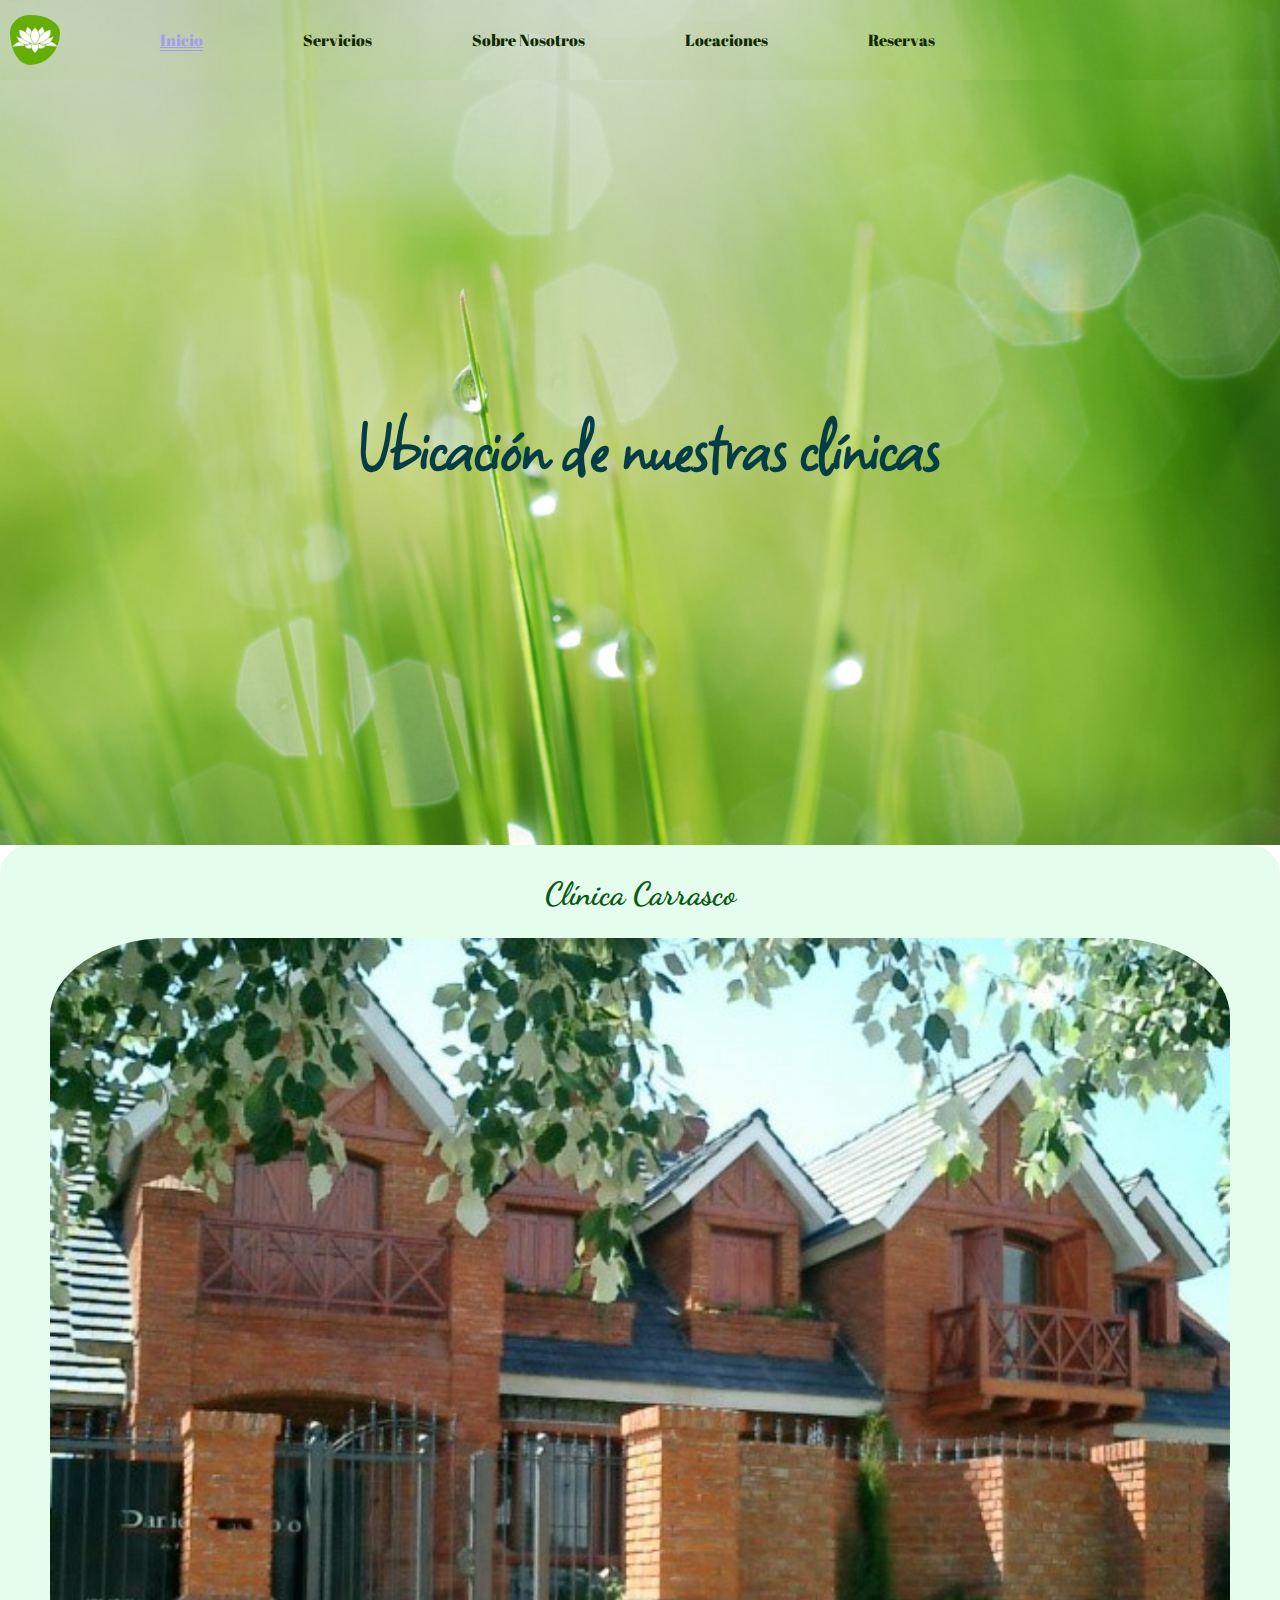
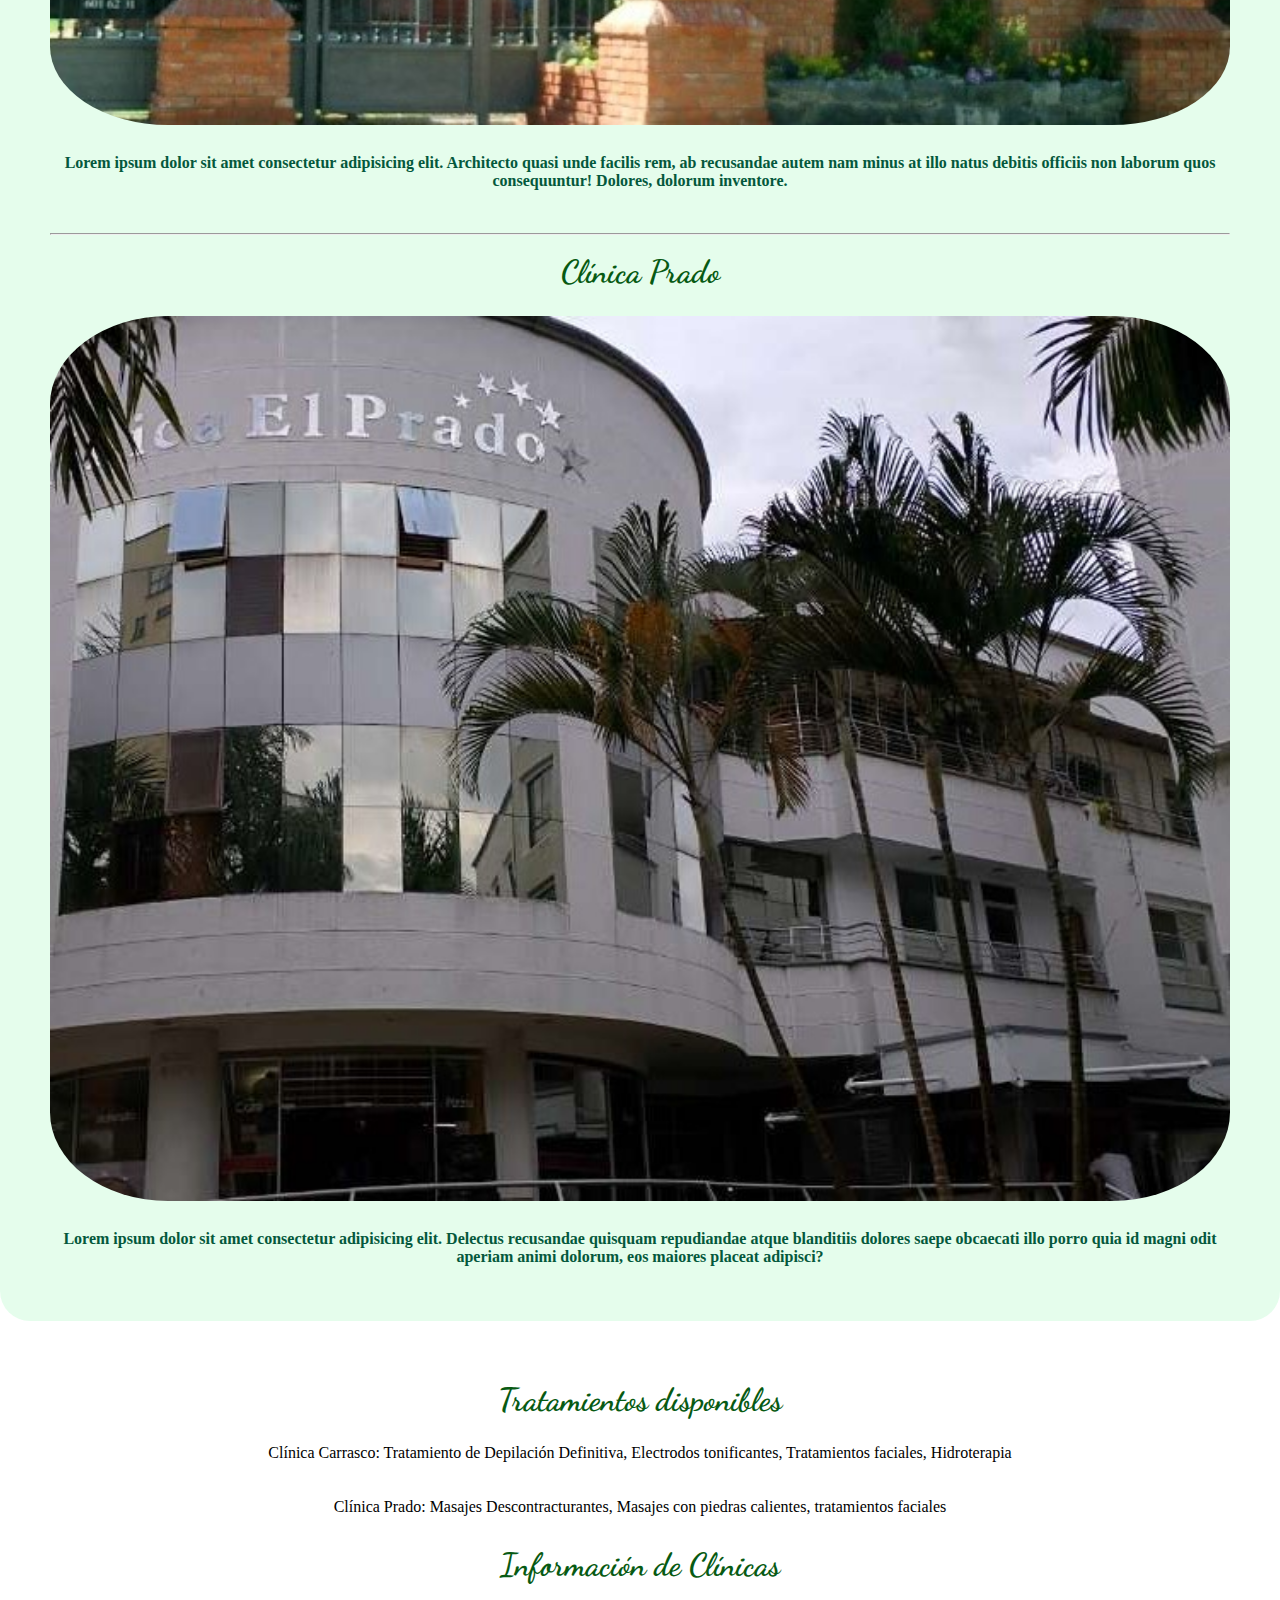
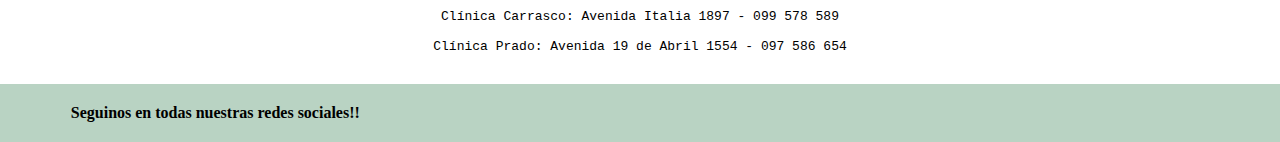
==== pages/locaciones.html @ c3ba3a65 "mi primer commit" ====
<!--Maria Doldan -->

<!DOCTYPE html>
<html lang="es">

<head>
    <meta charset="UTF-8">
    <meta http-equiv="X-UA-Compatible" content="IE=edge">
    <meta name="viewport" content="width=device-width, initial-scale=1.0">
    <meta charset="utf-8">
    <link href="https://cdn.lineicons.com/3.0/lineicons.css" rel="stylesheet">
    <link href="../assets/css/style.css" rel="stylesheet" type="text/css">


    <title>Harmony SPA Uruguay</title>

</head>

<body>

    <header>
        
           
        <div class="logo_titulo">
            <img class="logoHarmony" src="../assets/img/logoHarmonySPA.png" class="img" alt="Logo de Harmony Spa">
        </div>
        <!--Menu-->

        <nav class="navbar">
            <ul class="menu">
                <li class="menu__item active"> <a href="../index.html">Inicio</a> </li>
                <li class="menu__item"> <a href="./servicios.html">Servicios</a> </li>
                <li class="menu__item"> <a href="./sobre_nosotros.html">Sobre Nosotros</a> </li>
                <li class="menu__item"> <a href="./locaciones.html">Locaciones</a></li>
                <li class="menu__item"> <a href="./reservas.html">Reservas</a></li>

            </ul>
        </nav>

    
    </header>
   
    
    <section class ="primeraImagen">
        <h2>Ubicación de nuestras clínicas</h2>
    </section>

    <article class="clinicas_img">
         <!--Cambiar Lorem por descripcion de clincias-->
        <div class="clinica__imagenes">
            <h3 class="clinica__titulo">Clínica Carrasco</h3>
            <img src="../assets/img/clinicas/clinicacarrasco.png" class="clinica__img" alt="Foto Clínica Carrasco">
            <h3 class="clinicas__imgdes">Lorem ipsum dolor sit amet consectetur adipisicing elit. Architecto quasi unde facilis rem, ab recusandae autem nam minus at illo natus debitis officiis non laborum quos consequuntur! Dolores, dolorum inventore.</h3>
            <br><hr><br>
            <h3 class="clinica__titulo">Clínica Prado</h3>
            <img src="../assets/img/clinicas/clinicaprado.png" class="clinica__img" alt="Foto Clínica Prado">
            <h3 class="clinicas__imgdes">Lorem ipsum dolor sit amet consectetur adipisicing elit. Delectus recusandae quisquam repudiandae atque blanditiis dolores saepe obcaecati illo porro quia id magni odit aperiam animi dolorum, eos maiores placeat adipisci?</h3>
        </div>
    
    </article>
   
   
    <aside class="info_clinicas">
        <div class="info_clinicastratamientos">    
            <h2 class="info__clinicastitulo">Tratamientos disponibles</h2>
            <ol class="info__clinicaslistatratamientos">
                <li>Clínica Carrasco: Tratamiento de Depilación Definitiva, Electrodos tonificantes, Tratamientos faciales, Hidroterapia</li><br><br>
                <li>Clínica Prado: Masajes Descontracturantes, Masajes con piedras calientes, tratamientos faciales </li>
            </ol>
        </div>  
   
        
            <div class="info__clinicas">
                <h2 class="info__clinicastitulo"> Información de Clínicas</h2>
                <ul class="info__clinicaslista">
                    <li> Clínica Carrasco: Avenida Italia 1897 - 099 578 589 </li><br>
                    <li>  Clínica Prado: Avenida 19 de Abril 1554 - 097 586 654 </li>
            
                </ul>
            </div>
   
   
    </aside>

 <!--aca hay que poner el footer ir modificando a lo largo del proyecto-->
 <pie>
    <div class="redes">
        <h4 class="redes__titulo">Seguinos en todas nuestras redes sociales!!</h4>
        <a  href="https://www.instagram.com/"></a><i class="lni lni-instagram-filled"></i>
        <a  href="https://www.facebook.com/"></a><i class="lni lni-facebook-filled"></i>
        <a href="https://www.twitter.com/"></a><i class="lni lni-twitter-filled"></i>
    </div>
        
</pie>
</body>
</html>
---- assets/css/style.css ----
@import url('https://fonts.googleapis.com/css2?family=Square+Peg&display=swap');
@import url('https://fonts.googleapis.com/css2?family=Abril+Fatface&family=Square+Peg&display=swap');
@import url('https://fonts.googleapis.com/css2?family=Abril+Fatface&family=Lora:ital@1&family=Source+Sans+Pro:wght@300&family=Square+Peg&display=swap');
@import url('https://fonts.googleapis.com/css2?family=Abril+Fatface&family=Lato&family=Lora:ital@1&family=Source+Sans+Pro:wght@300&family=Square+Peg&display=swap');
@import url('https://fonts.googleapis.com/css2?family=Dancing+Script&display=swap');

* {
    padding: 0;
    margin: 0;
    box-sizing: border-box;
    overflow-x: hidden;
  }


header {
    display: flex;
    background:url("fondo.jpg");
    height: 80px;
    width: 100%;
    background-size:cover ;
    background-repeat:no-repeat ;
    gap: 100px;
    grid-gap: 100px;
}

.logoHarmony {
    border-radius: 80%;
    -webkit-border-radius: 800%;
    -moz-border-radius: 800%;
    -ms-border-radius: 800%;
    -o-border-radius: 800%;
    width: 60px;
    padding-left: 10px;
    padding-top: 15px;
 
}

.menu{
    display: flex;
    list-style-type:none;
    gap: 100px;
    grid-gap: 100px;
    align-items:center ;
    height: 100%;
}

.menu__item a{
    color: rgb(14, 41, 1);
    text-decoration: none;
    font-family:'Abril Fatface', cursive;;
  
}

.menu__item.active a{
    text-decoration: underline double;
    color: rgb(160, 160, 233);
}

.primeraImagen {
  height: 85vh;
  background-image: url("./fondo.jpg");
  background-repeat: no-repeat;
  background-size: cover;
  display: flex;
  justify-content: center;
  align-items: center;
  flex-direction: column;
  padding-inline: 200px;
  background-position: center center
}

.primeraImagen h2{
  text-align:center;
  color: rgb(4, 61, 70);
  font-family: 'Square Peg', cursive;
  font-size:80px;
  padding-top: 0;
  padding-left: 15px;
  padding-bottom: 30px;
    
}
.primeraImagen p{
  font-family: 'Source Sans Pro', sans-serif;
  color:black;
  background-color: rgba(103, 248, 139, 0.150);
  padding-bottom: 5px;
  padding-top: 5px;
  padding-inline: 20px;
  text-align:center
}
.primeraImagen p1{
  font-family: 'Lora', serif;
  color:black;
  background-color: rgba(103, 248, 139, 0.150);
  padding-bottom: 10px;
  padding-inline: 20px;
  text-align:center
}

.imagendinamicas {
  padding: 50px;
  display: flex;
  gap: 30px;
}

.imagendinamica {
  background-color: #87f3a84d;
  border-radius: 30px;
  overflow: hidden;
  display: flex;
  gap: 15px;
  
}

.foto__h{
  width: 100%;
}

.titulo_mapa{
  text-align:center;
  color: rgb(4, 61, 70);
  font-family: 'Square Peg', cursive;
  font-size:30px;
  padding-top: 0;
  padding-inline: 20px;
  background-color:rgba(103, 248, 139, 0.200) ;

}

.tarjeta_mapas{
  padding: 60px;
  display: flex;
  gap: 30px;
}

.tarjeta_mapa{
  background-color: #34f06d58;
  border-radius: 30px;
  overflow: hidden;
  display: flex;
  flex-direction: column;
  gap: 10px;
  flex: 1;
  -webkit-border-radius: 30px;
  -moz-border-radius: 30px;
  -ms-border-radius: 30px;
  -o-border-radius: 30px;
}

.informacion{
  padding: 0 20px 20px 20px;
  font-family: Arial, "Helvetica Neue", Helvetica, sans-serif;
}

.tarjetita__imagen {
  max-width: 100%;
}


.img_mapa{
  width: 100%;
}


.redes {
  background-color: #08632b48;
  padding-block: 20px;
  text-align: center;
  display: flex;
  justify-content: space-around;
}

/*Estilo Exclusivo de page sobre_nosotros*/
.video{
  width: 70%; 
  margin: 0 auto;
  display: block;
  padding-top: 15px;
  padding-bottom: 20px;
}

.fundadores{
  display: flex;
  justify-content: center;
  align-items: center;
  flex-direction: column;
  padding-inline: 200px;
  background-position: center center;
  background-color: rgba(243, 237, 229, 0.79);
  background-size:cover ;
  background-repeat:no-repeat ;
  
}

.fundadores__titulo{
  text-align: center;
  font-family: Verdana, Geneva, Tahoma, sans-serif;
  font-size: large;
  padding-top:20px ;
  padding-bottom: 15px;
  color: rgb(8, 93, 17);
  text-decoration: underline;
  font-weight: 500;


}

.fundadores__descripcion{
  font-family: Verdana, Geneva, Tahoma, sans-serif;
  font-size: x-small;
  padding-bottom: 25px;

}


/*Estilo Exclusivo de page locaciones*/

.clinicas_img{
  padding-top: 30px;
  padding-bottom: 30px;
  padding-inline: 50px;
  display: flex;
  justify-content: center;
  background-color: #34f06c21;
  border-radius: 30px;
  overflow: hidden;
  flex-direction: column;
  gap: 10px;
  flex: 1;
  -webkit-border-radius: 30px;
  -moz-border-radius: 30px;
  -ms-border-radius: 30px;
  -o-border-radius: 30px;

}

.clinica__img{
  border-radius: 10%;
  width: 100%;
  -webkit-border-radius: 10%;
  -moz-border-radius: 10%;
  -ms-border-radius: 10%;
  -o-border-radius: 10%;
}


.clinica__titulo{
  font-size: xx-large;
  color: rgb(7, 90, 19);
  font-family: 'Dancing Script', cursive;
  text-align: center;
  padding-bottom: 25px;
  

}
.clinicas__imgdes{
  padding-top: 25px;
  padding-bottom: 25px;
  color: rgb(4, 88, 60);
  font-size: medium;
  text-align: center;

}
.info_clinicas{
  text-align: center;
  padding-top: 30px;
  padding-bottom: 30px;

}
.info__clinicaslista{
  font-size: small;
  font-family: 'Courier New', Courier, monospace;

}
.info__clinicastitulo{
  font-size: xx-large;
  color: rgb(7, 90, 19);
  font-family: 'Dancing Script', cursive;
  text-align: center;
  padding-bottom: 25px;
  padding-top:30px ;

}

/*Estilo Exclusivo de page servicios*/

.fotos_tratamiento{
  padding: 50px;
  display: flex;
  gap: 30px;
  }

.tratamiento_img{
  background-color: #87f3a84d;
  border-radius: 30px;
  overflow: hidden;
  display: flex;
  gap: 15px;
 
}

.tratamiento__img{
  width: 100%;
}

.lista__tipostratamientos{
  padding-top: 20px;
  padding-bottom: 20px;
  list-style-type: none;
  text-align: center;
  
  }

.lista__titulotratamientos{
  text-align: center;
  font-family: 'Source Sans Pro', sans-serif;
  font-size: large;
  padding-top:20px ;
  padding-bottom: 15px;
  text-decoration: underline;
  background:url("fondo.jpg");


}

/*Estilo Exclusivo de page reservas. Se aplicara Grids y se seguirá mejorando el formulario*/
.reservas_titulo{
  text-align: center;
  font-family: 'Source Sans Pro', sans-serif;
  background:url("fondo.jpg");
  padding-top:20px ;
  padding-bottom: 15px;
  text-decoration: underline;
  font-size: large;

}

.formulario{
  background-color: aliceblue;
  padding-top:30px ;
  padding-bottom: 35px;

}
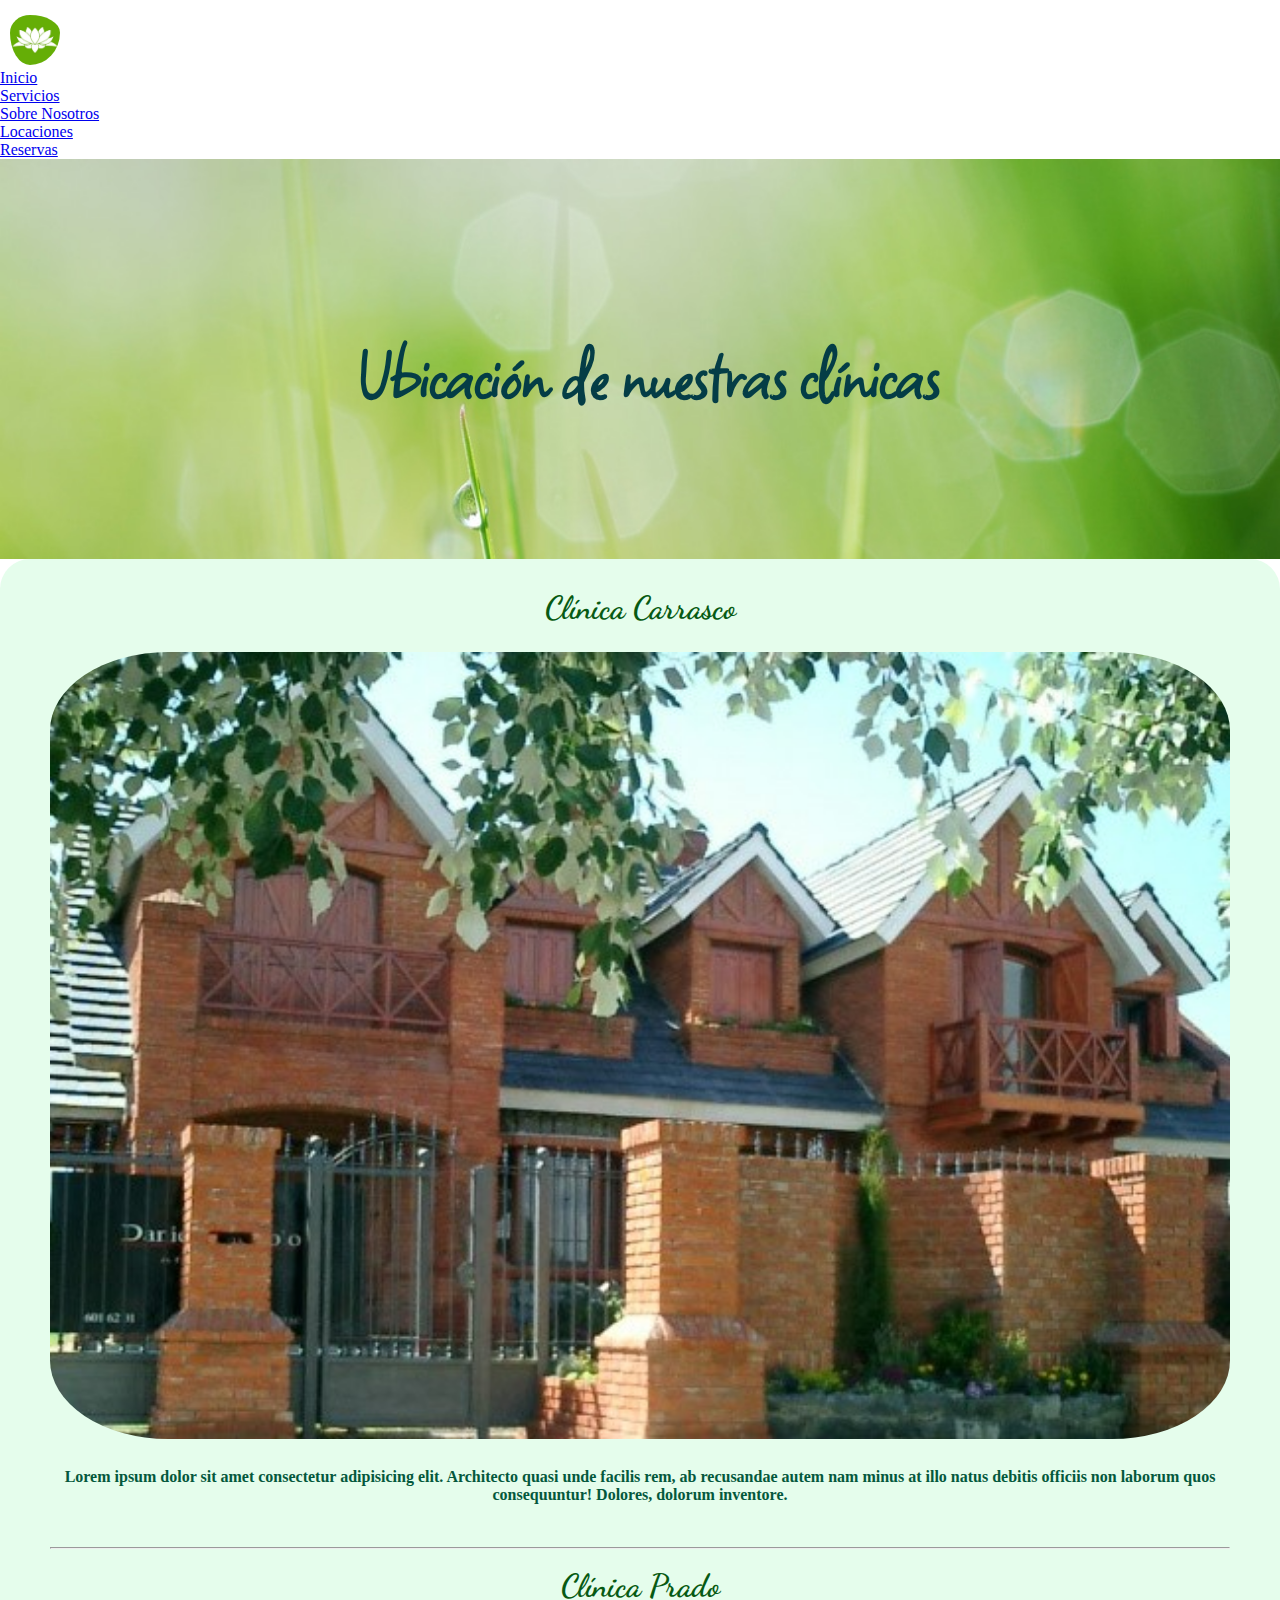
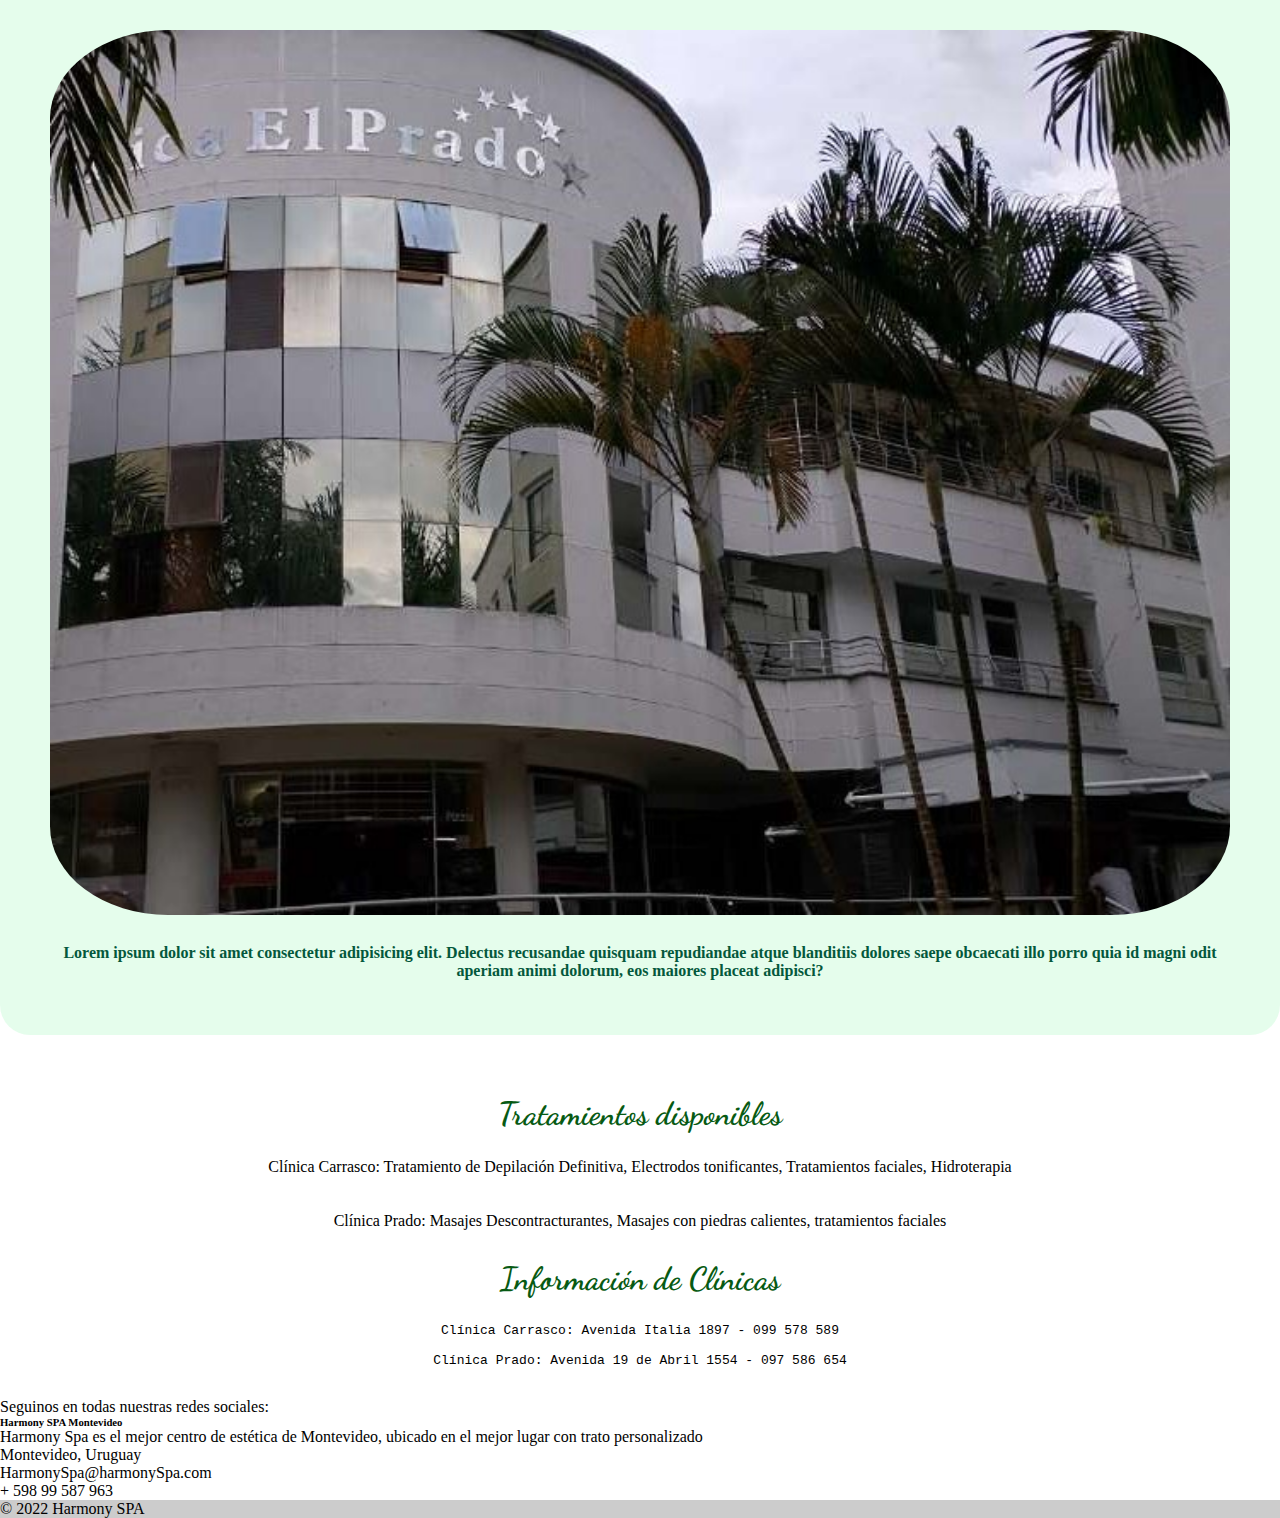
==== commit d89f6da9: "modificaciones footer con bootstrap todas las page" ====
--- a/pages/locaciones.html
+++ b/pages/locaciones.html
@@ -83,14 +83,77 @@
     </aside>
 
  <!--aca hay que poner el footer ir modificando a lo largo del proyecto-->
- <pie>
-    <div class="redes">
-        <h4 class="redes__titulo">Seguinos en todas nuestras redes sociales!!</h4>
-        <a  href="https://www.instagram.com/"></a><i class="lni lni-instagram-filled"></i>
-        <a  href="https://www.facebook.com/"></a><i class="lni lni-facebook-filled"></i>
-        <a href="https://www.twitter.com/"></a><i class="lni lni-twitter-filled"></i>
+ <!-- Footer -->
+<footer class="text-center text-lg-start bg-dark text-white text-muted">
+    <!-- Section: Social media -->
+    <section class="d-flex justify-content-center justify-content-lg-between p-4 border-bottom">
+      <!-- Left -->
+      <div class="me-5 d-none d-lg-block">
+        <span>Seguinos en todas nuestras redes sociales:</span>
+      </div>
+      <!-- Left -->
+  
+      <!-- Right -->
+      <div>
+        <a href="" class="me-4 text-reset">
+          <i class="fab fa-facebook-f"></i>
+        </a>
+        <a href="" class="me-4 text-reset">
+          <i class="fab fa-twitter"></i>
+        </a>
+        <a href="" class="me-4 text-reset">
+          <i class="fab fa-google"></i>
+        </a>
+        <a href="" class="me-4 text-reset">
+          <i class="fab fa-instagram"></i>
+        </a>
+        <a href="" class="me-4 text-reset">
+          <i class="fab fa-linkedin"></i>
+        </a>
+        <a href="" class="me-4 text-reset">
+          <i class="fab fa-github"></i>
+        </a>
+      </div>
+      <!-- Right -->
+    </section>
+    <!-- Section: Social media -->
+  
+    <!-- Section: Links  -->
+    <section class="">
+      <div class="container text-center text-md-start mt-5">
+        <!-- Grid row -->
+        <div class="row mt-3">
+          <!-- Grid column -->
+          <div class="col-md-3 col-lg-4 col-xl-3 mx-auto mb-4">
+            <!-- Content -->
+            <h6 class="text-uppercase fw-bold mb-4">
+              <i class="fas fa-gem me-3"></i>Harmony SPA Montevideo
+            </h6>
+            <p>Harmony Spa es el mejor centro de estética de Montevideo, ubicado en el mejor lugar con trato personalizado </p>
+              
+           
+          </div>
+          <div class="col-md-3 col-lg-3 col-xl-3 mx-auto mb-md-0 mb-4">
+           
+            <p><i class="fas fa-home me-3"></i> Montevideo, Uruguay</p>
+            <p>
+              <i class="fas fa-envelope me-3"></i>
+              HarmonySpa@harmonySpa.com
+            </p>
+            <p><i class="fas fa-phone me-3"></i> + 598 99 587 963</p>
+            </div>
+          
+        </div>
+        
+      </div>
+      <!-- Copyright -->
+    <div class="text-center p-3" style="background-color: rgba(0, 0, 0, 0.2);">
+      © 2022 Harmony SPA<a class="text-dark" href="#"></a>
     </div>
-        
-</pie>
+    <!-- Copyright -->
+   </section>
+    </div>
+  </footer>
+  <!-- Footer -->
 </body>
 </html>--- a/assets/css/style.css
+++ b/assets/css/style.css
@@ -8,20 +8,9 @@
     padding: 0;
     margin: 0;
     box-sizing: border-box;
-    overflow-x: hidden;
+    /*overflow-x: hidden*/;
   }
 
-
-header {
-    display: flex;
-    background:url("fondo.jpg");
-    height: 80px;
-    width: 100%;
-    background-size:cover ;
-    background-repeat:no-repeat ;
-    gap: 100px;
-    grid-gap: 100px;
-}
 
 .logoHarmony {
     border-radius: 80%;
@@ -32,22 +21,31 @@
     width: 60px;
     padding-left: 10px;
     padding-top: 15px;
- 
-}
-
+
+}
+
+
+.container-fluid {
+  padding-bottom: 20px;
+  background-image: url("./fondo3.jpg");
+  width: max-content;
+}
+
+/*
 .menu{
-    display: flex;
+   display: flex;
     list-style-type:none;
     gap: 100px;
     grid-gap: 100px;
     align-items:center ;
     height: 100%;
+   
 }
 
 .menu__item a{
     color: rgb(14, 41, 1);
     text-decoration: none;
-    font-family:'Abril Fatface', cursive;;
+    font-family:'Abril Fatface', cursive;
   
 }
 
@@ -55,19 +53,22 @@
     text-decoration: underline double;
     color: rgb(160, 160, 233);
 }
+*/
+
 
 .primeraImagen {
   height: 85vh;
   background-image: url("./fondo.jpg");
   background-repeat: no-repeat;
   background-size: cover;
-  display: flex;
-  justify-content: center;
-  align-items: center;
-  flex-direction: column;
-  padding-inline: 200px;
-  background-position: center center
-}
+  display: grid;
+  width: auto;
+  height: 400px;
+  align-items: flex-end;
+  justify-content: flex-end;
+  grid-template-columns: 5fr;
+  grid-template-rows: 3fr 1fr;
+ }
 
 .primeraImagen h2{
   text-align:center;
@@ -88,53 +89,139 @@
   padding-inline: 20px;
   text-align:center
 }
-.primeraImagen p1{
-  font-family: 'Lora', serif;
-  color:black;
-  background-color: rgba(103, 248, 139, 0.150);
-  padding-bottom: 10px;
-  padding-inline: 20px;
-  text-align:center
-}
 
 .imagendinamicas {
-  padding: 50px;
-  display: flex;
-  gap: 30px;
+  padding: 30px;
+  /*display: flex;
+  gap: 30px;*/
+  display: grid;
+ 
 }
 
 .imagendinamica {
-  background-color: #87f3a84d;
+
+  display: grid;
+  grid-template-columns: 2fr 2fr;
+  grid-template-rows: 2fr 2fr;
+  grid-template-areas: 
+  "foto__h1 foto__h2"
+  "foto__h3 foto__h4"
+  ;
+  align-items: flex-end;
+  justify-content: flex-end;
+  grid-auto-rows: max-content;
+  grid-row-gap: 20px;
+  grid-column-gap:25px ;
+  justify-items: stretch;
+  align-items: center;
+
+}
+  
+  
+
+.foto__h1{
+  width: 90%;
+  padding:15px 15px ;
+  grid-area: foto__h1;
   border-radius: 30px;
-  overflow: hidden;
-  display: flex;
-  gap: 15px;
-  
-}
-
-.foto__h{
-  width: 100%;
+  transition: .3s;
+  -webkit-transition: .3s;
+  -moz-transition: .3s;
+  -ms-transition: .3s;
+  -o-transition: .3s;
+}
+.foto__h1:hover{
+  transform: scale(1.1) translateY(-10px);
+  -webkit-transform: scale(1.1) translateY(-10px);
+  -moz-transform: scale(1.1) translateY(-10px);
+  -ms-transform: scale(1.1) translateY(-10px);
+  -o-transform: scale(1.1) translateY(-10px);
+  box-shadow: rgba(0, 0, 0, 0.2) 0px 12px 28px 0px, rgba(0, 0, 0, 0.1) 0px 2px 4px 0px, rgba(255, 255, 255, 0.05) 0px 0px 0px 1px inset;
+
+}
+.foto__h2{
+  width: 90%;
+  padding: 15px 15px;
+  grid-area: foto__h2;
+  border-radius: 30px;
+  transition: .3s;
+  -webkit-transition: .3s;
+  -moz-transition: .3s;
+  -ms-transition: .3s;
+  -o-transition: .3s;
+}
+
+.foto__h2:hover{
+  transform: scale(1.1) translateY(-10px);
+  -webkit-transform: scale(1.1) translateY(-10px);
+  -moz-transform: scale(1.1) translateY(-10px);
+  -ms-transform: scale(1.1) translateY(-10px);
+  -o-transform: scale(1.1) translateY(-10px);
+  box-shadow: rgba(0, 0, 0, 0.2) 0px 12px 28px 0px, rgba(0, 0, 0, 0.1) 0px 2px 4px 0px, rgba(255, 255, 255, 0.05) 0px 0px 0px 1px inset;
+}
+
+.foto__h3{
+  width: 90%;
+  padding:15px 15px ;
+  grid-area: foto__h3;
+  border-radius: 30px;
+  transition: .3s;
+  -webkit-transition: .3s;
+  -moz-transition: .3s;
+  -ms-transition: .3s;
+  -o-transition: .3s;
+}
+
+.foto__h3:hover{
+  transform: scale(1.1) translateY(-10px);
+  -webkit-transform: scale(1.1) translateY(-10px);
+  -moz-transform: scale(1.1) translateY(-10px);
+  -ms-transform: scale(1.1) translateY(-10px);
+  -o-transform: scale(1.1) translateY(-10px);
+  box-shadow: rgba(0, 0, 0, 0.2) 0px 12px 28px 0px, rgba(0, 0, 0, 0.1) 0px 2px 4px 0px, rgba(255, 255, 255, 0.05) 0px 0px 0px 1px inset;
+}
+
+.foto__h4{
+  padding:15px 15px ;
+  width: 90%;
+  grid-area: foto__h4;
+  border-radius: 30px;
+  transition: .3s;
+  -webkit-transition: .3s;
+  -moz-transition: .3s;
+  -ms-transition: .3s;
+  -o-transition: .3s;
+}
+
+.foto__h4:hover{
+  transform: scale(1.1) translateY(-10px);
+  -webkit-transform: scale(1.1) translateY(-10px);
+  -moz-transform: scale(1.1) translateY(-10px);
+  -ms-transform: scale(1.1) translateY(-10px);
+  -o-transform: scale(1.1) translateY(-10px);
+  box-shadow: rgba(0, 0, 0, 0.2) 0px 12px 28px 0px, rgba(0, 0, 0, 0.1) 0px 2px 4px 0px, rgba(255, 255, 255, 0.05) 0px 0px 0px 1px inset;
 }
 
 .titulo_mapa{
   text-align:center;
   color: rgb(4, 61, 70);
   font-family: 'Square Peg', cursive;
-  font-size:30px;
   padding-top: 0;
-  padding-inline: 20px;
+  padding-inline: 5px;
   background-color:rgba(103, 248, 139, 0.200) ;
-
+  font-size: xx-large;
 }
 
 .tarjeta_mapas{
   padding: 60px;
   display: flex;
   gap: 30px;
+
+  
 }
 
 .tarjeta_mapa{
-  background-color: #34f06d58;
+  background-image: url(./fondo2.jpg);
   border-radius: 30px;
   overflow: hidden;
   display: flex;
@@ -145,20 +232,36 @@
   -moz-border-radius: 30px;
   -ms-border-radius: 30px;
   -o-border-radius: 30px;
+  box-shadow: rgba(0, 0, 0, 0.16) 0px 3px 6px, rgba(0, 0, 0, 0.23) 0px 3px 6px;
+}
+
+.tarjeta_mapa:hover{
+  transform: scale(.9) translateY(-30px);
+  -webkit-transform: scale(.9) translateY(-30px);
+  -moz-transform: scale(.9) translateY(-30px);
+  -ms-transform: scale(.9) translateY(-30px);
+  -o-transform: scale(.9) translateY(-30px);
 }
 
 .informacion{
   padding: 0 20px 20px 20px;
   font-family: Arial, "Helvetica Neue", Helvetica, sans-serif;
+  font-size: smaller;
 }
 
 .tarjetita__imagen {
-  max-width: 100%;
+  max-width: 90%;
+  transition: .5seg;
+  -webkit-transition: .5seg;
+  -moz-transition: .5seg;
+  -ms-transition: .5seg;
+  -o-transition: .5seg;
 }
 
 
 .img_mapa{
   width: 100%;
+  align-items: center;
 }
 
 
@@ -285,23 +388,132 @@
 /*Estilo Exclusivo de page servicios*/
 
 .fotos_tratamiento{
-  padding: 50px;
+  padding: 100px;
+  display: grid;
+  
+  }
+
+.tratamiento_img{
+  
+  /* overflow: hidden;
   display: flex;
-  gap: 30px;
-  }
-
-.tratamiento_img{
-  background-color: #87f3a84d;
-  border-radius: 30px;
-  overflow: hidden;
-  display: flex;
-  gap: 15px;
+  gap: 15px;*/
+  display: grid;
+  grid-template-columns: 2fr 2fr;
+  grid-template-rows: 2fr 2fr;
+  grid-template-areas: 
+  "tratamiento__img1 tratamiento__img2"
+  "tratamiento__img3 tratamiento__img4"
+  ;
+  align-items: flex-end;
+  justify-content: flex-end;
+  grid-auto-rows: max-content;
+  grid-row-gap: 30px;
+  grid-column-gap:25px ;
+  justify-items: auto;
+  align-items: center;
+  width:auto; 
+
  
 }
 
-.tratamiento__img{
-  width: 100%;
-}
+.tratamiento__img1{
+  width: 80%;
+  border-radius: 40%;
+  -webkit-border-radius: 40%;
+  -moz-border-radius: 40%;
+  -ms-border-radius: 40%;
+  -o-border-radius: 40%;
+  grid-area: tratamiento__img1;
+  transition: .5s;
+  -webkit-transition: .5s;
+  -moz-transition: .5s;
+  -ms-transition: .5s;
+  -o-transition: .5s;
+}
+.tratamiento__img1:hover{
+  transform: scale(1.1) translateY(-10px);
+  -webkit-transform: scale(1.1) translateY(-10px);
+  -moz-transform: scale(1.1) translateY(-10px);
+  -ms-transform: scale(1.1) translateY(-10px);
+  -o-transform: scale(1.1) translateY(-10px);
+  box-shadow: rgba(0, 0, 0, 0.2) 0px 12px 28px 0px, rgba(0, 0, 0, 0.1) 0px 2px 4px 0px, rgba(255, 255, 255, 0.05) 0px 0px 0px 1px inset;
+
+
+
+}
+.tratamiento__img2{
+  width: 80%;
+  border-radius: 40%;
+  -webkit-border-radius: 40%;
+  -moz-border-radius: 40%;
+  -ms-border-radius: 40%;
+  -o-border-radius: 40%;
+  grid-area: tratamiento__img2;
+  transition: .5s;
+  -webkit-transition: .5s;
+  -moz-transition: .5s;
+  -ms-transition: .5s;
+  -o-transition: .5s;
+}
+.tratamiento__img2:hover{
+  transform: scale(1.1) translateY(-10px);
+  -webkit-transform: scale(1.1) translateY(-10px);
+  -moz-transform: scale(1.1) translateY(-10px);
+  -ms-transform: scale(1.1) translateY(-10px);
+  -o-transform: scale(1.1) translateY(-10px);
+  box-shadow: rgba(0, 0, 0, 0.2) 0px 12px 28px 0px, rgba(0, 0, 0, 0.1) 0px 2px 4px 0px, rgba(255, 255, 255, 0.05) 0px 0px 0px 1px inset;
+}
+
+
+.tratamiento__img3{
+  width: 80%;
+  border-radius: 40%;
+  -webkit-border-radius: 40%;
+  -moz-border-radius: 40%;
+  -ms-border-radius: 40%;
+  -o-border-radius: 40%;
+  grid-area: tratamiento__img3;
+  transition: .5s;
+  -webkit-transition: .5s;
+  -moz-transition: .5s;
+  -ms-transition: .5s;
+  -o-transition: .5s;
+}
+
+.tratamiento__img3:hover{
+  transform: scale(1.1) translateY(-10px);
+  -webkit-transform: scale(1.1) translateY(-10px);
+  -moz-transform: scale(1.1) translateY(-10px);
+  -ms-transform: scale(1.1) translateY(-10px);
+  -o-transform: scale(1.1) translateY(-10px);
+  box-shadow: rgba(0, 0, 0, 0.2) 0px 12px 28px 0px, rgba(0, 0, 0, 0.1) 0px 2px 4px 0px, rgba(255, 255, 255, 0.05) 0px 0px 0px 1px inset;
+}
+
+.tratamiento__img4{
+  width: 80%;
+  border-radius: 40%;
+  -webkit-border-radius: 40%;
+  -moz-border-radius: 40%;
+  -ms-border-radius: 40%;
+  -o-border-radius: 40%;
+  grid-area: tratamiento__img4;
+  transition: .5s;
+  -webkit-transition: .5s;
+  -moz-transition: .5s;
+  -ms-transition: .5s;
+  -o-transition: .5s;
+}
+
+.tratamiento__img4:hover{
+  transform: scale(1.1) translateY(-10px);
+  -webkit-transform: scale(1.1) translateY(-10px);
+  -moz-transform: scale(1.1) translateY(-10px);
+  -ms-transform: scale(1.1) translateY(-10px);
+  -o-transform: scale(1.1) translateY(-10px);
+  box-shadow: rgba(0, 0, 0, 0.2) 0px 12px 28px 0px, rgba(0, 0, 0, 0.1) 0px 2px 4px 0px, rgba(255, 255, 255, 0.05) 0px 0px 0px 1px inset;
+}
+
 
 .lista__tipostratamientos{
   padding-top: 20px;
@@ -323,7 +535,7 @@
 
 }
 
-/*Estilo Exclusivo de page reservas. Se aplicara Grids y se seguirá mejorando el formulario*/
+/*Estilo Exclusivo de page reservas. Se seguirá mejorando el formulario*/
 .reservas_titulo{
   text-align: center;
   font-family: 'Source Sans Pro', sans-serif;
@@ -340,4 +552,93 @@
   padding-top:30px ;
   padding-bottom: 35px;
 
+}
+
+
+
+@media screen and (max-width: 480px){
+ 
+.imagendinamica {
+  background-color: #87f3a84d;
+  display: grid;
+  grid-template-columns: 1fr;
+  grid-template-rows: repeat(4,1fr);
+  grid-template-areas: 
+  "foto__h1"
+  "foto__h2"
+  "foto__h3"
+  "foto__h4"
+  ;
+  align-items: flex-end;
+  justify-content: flex-end;
+  grid-auto-rows: max-content;
+  grid-row-gap: 20px;
+  grid-column-gap:25px ;
+  justify-items: stretch;
+  align-items: center;
+}
+.tratamiento_img{
+  background-color: #87f3a84d;
+  display: grid;
+  grid-template-columns: 1fr;
+  grid-template-rows: repeat(4, 1fr);
+  grid-template-areas: 
+  "tratamiento__img1"
+  "tratamiento__img2"
+  "tratamiento__img3"
+  "tratamiento__img4"
+  ;
+  align-items: flex-end;
+  justify-content: flex-end;
+  grid-auto-rows: max-content;
+  grid-row-gap: 20px;
+  grid-column-gap:25px ;
+  justify-items: stretch;
+  align-items: center;
+
+ 
+}
+}
+
+@media screen and (max-width: 768px){
+.imagendinamica {
+  background-color: #87f3a84d;
+  display: grid;
+  grid-template-columns: 1fr;
+  grid-template-rows: repeat(4,1fr);
+  grid-template-areas: 
+  "foto__h1"
+  "foto__h2"
+  "foto__h3"
+  "foto__h4"
+  ;
+  align-items: flex-end;
+  justify-content: flex-end;
+  grid-auto-rows: max-content;
+  grid-row-gap: 20px;
+  grid-column-gap:25px ;
+  justify-items: stretch;
+  align-items: center;
+}
+.tratamiento_img{
+  background-color: #87f3a84d;
+  display: grid;
+  grid-template-columns: 2fr;
+  grid-template-rows: repeat(4, 2fr);
+  grid-template-areas: 
+  "tratamiento__img1"
+  "tratamiento__img2"
+  "tratamiento__img3"
+  "tratamiento__img4"
+  ;
+  align-items: flex-end;
+  justify-content: flex-end;
+  grid-auto-rows: max-content;
+  grid-row-gap: 20px;
+  grid-column-gap:25px ;
+  justify-items: stretch;
+  align-items: center;
+
+ 
+}
 }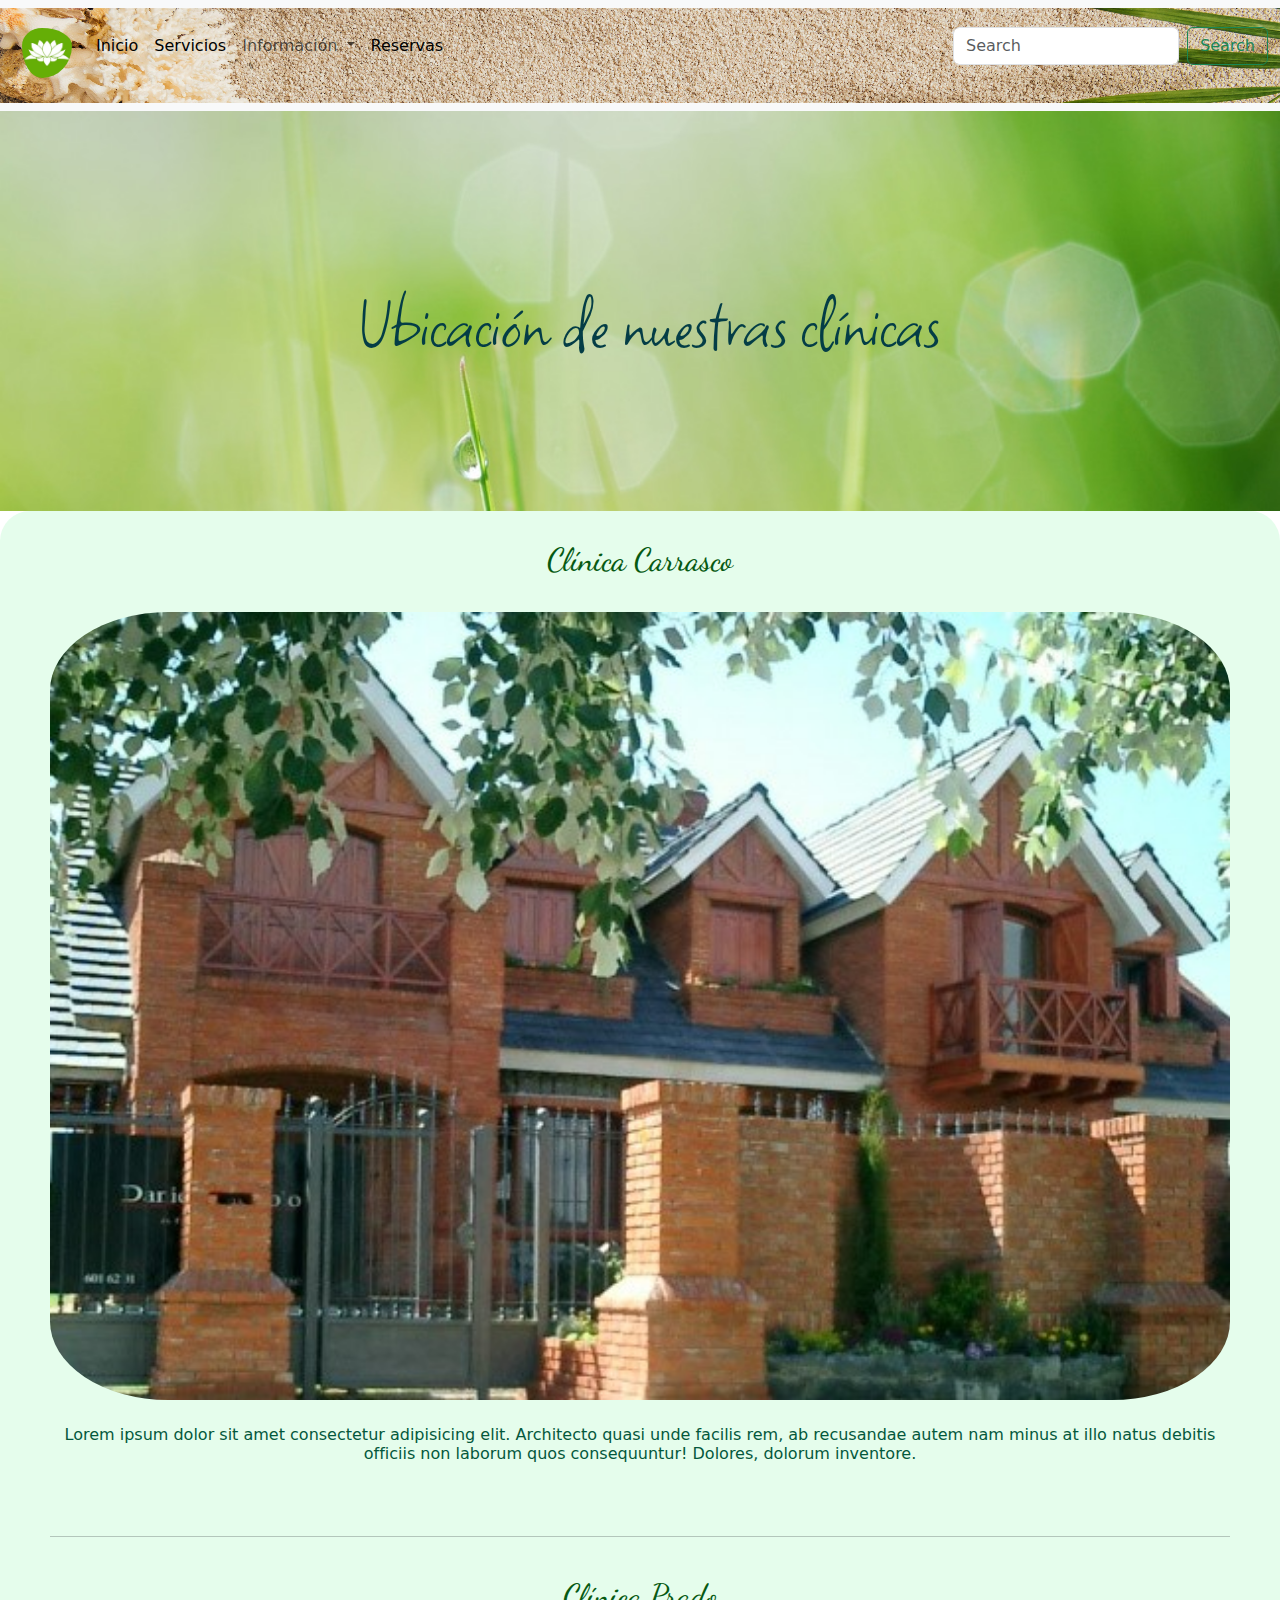
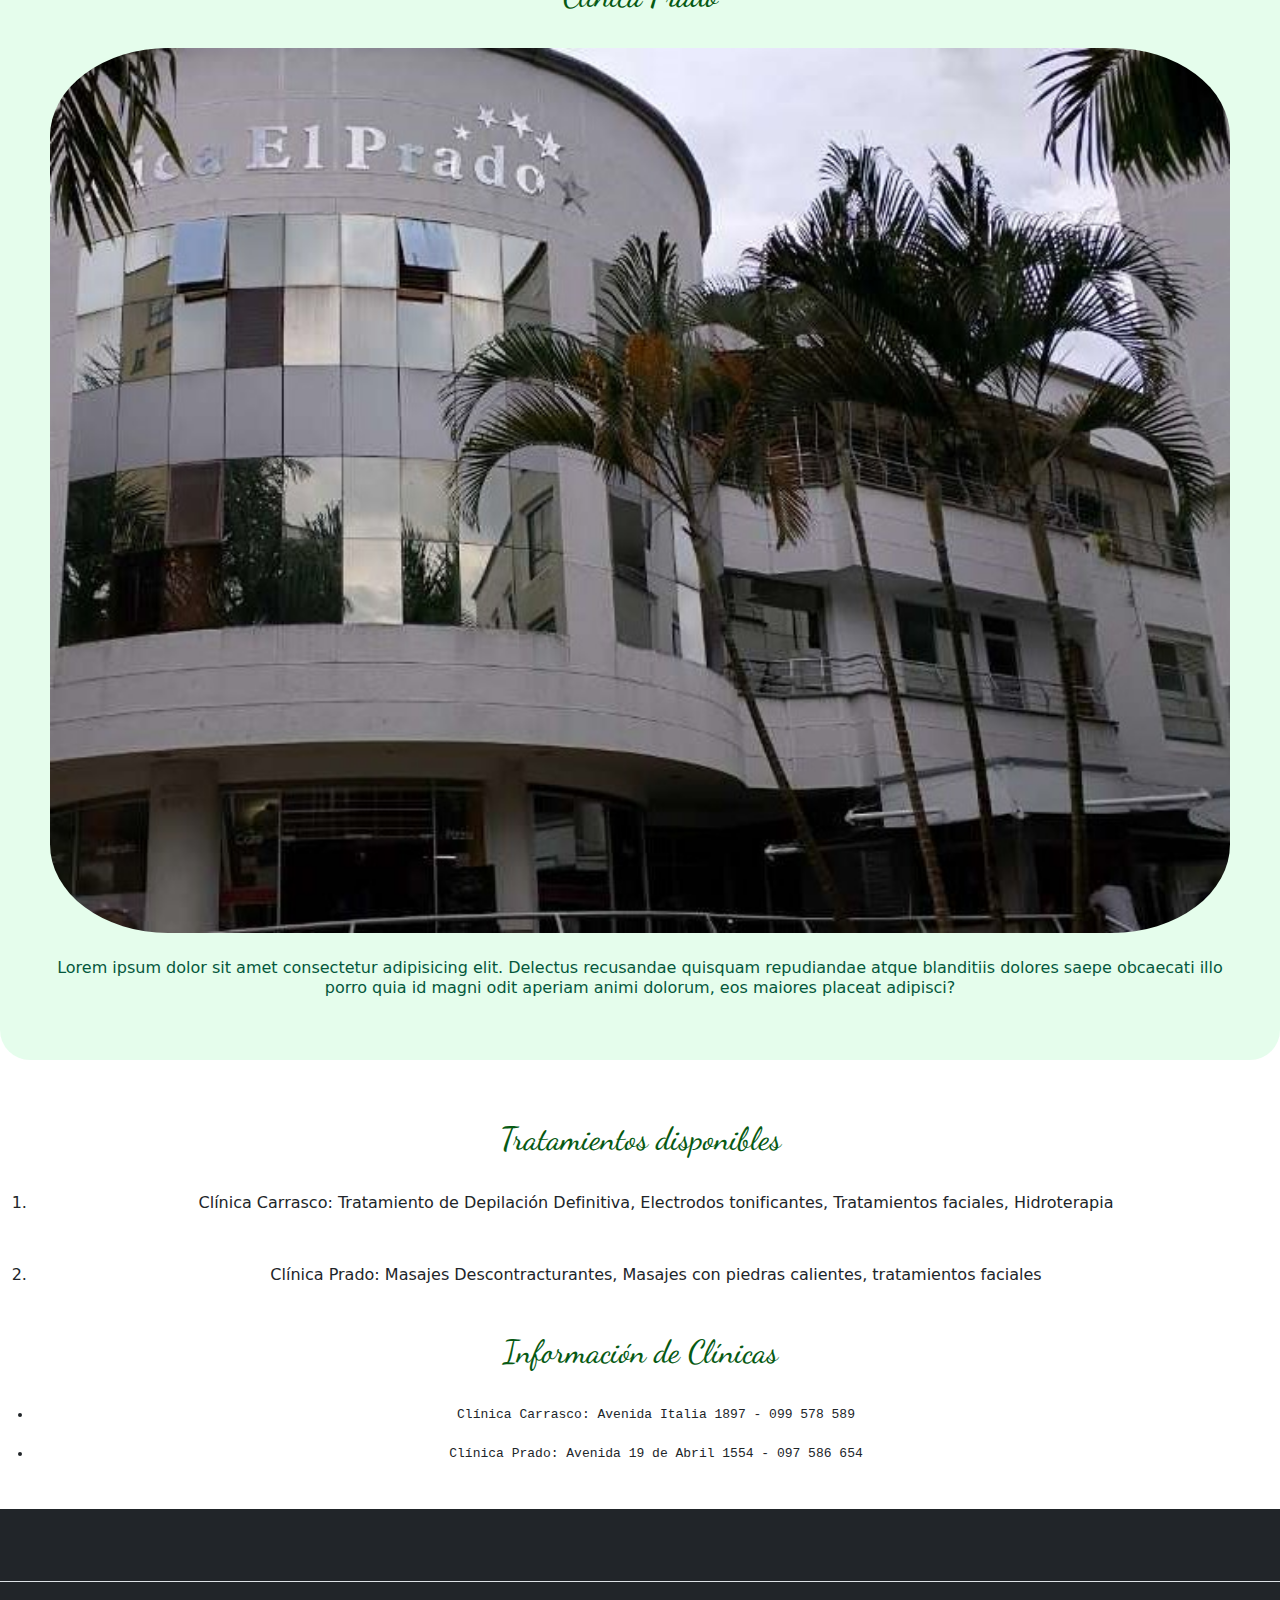
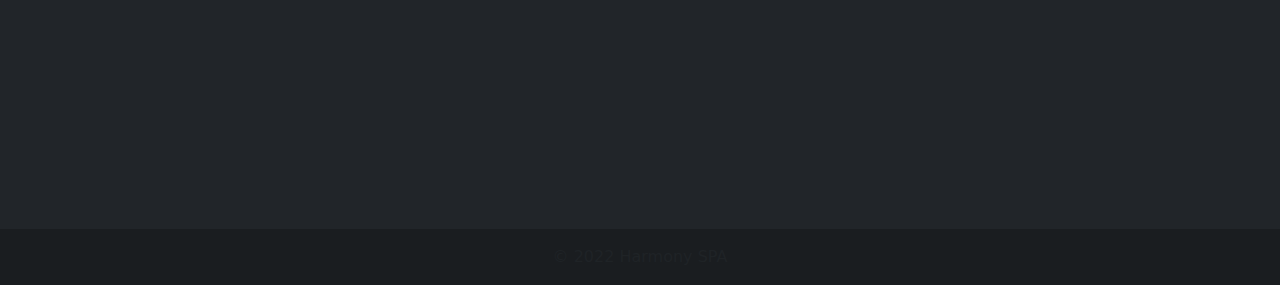
==== commit 0320f62d: "Arreglo de links, pag y scrip" ====
--- a/pages/locaciones.html
+++ b/pages/locaciones.html
@@ -10,7 +10,11 @@
     <meta charset="utf-8">
     <link href="https://cdn.lineicons.com/3.0/lineicons.css" rel="stylesheet">
     <link href="../assets/css/style.css" rel="stylesheet" type="text/css">
-
+    <link href="https://cdn.jsdelivr.net/npm/bootstrap@5.0.0/dist/css/bootstrap.min.css" rel="stylesheet" >
+    <script src="https://cdn.jsdelivr.net/npm/@popperjs/core@2.9.2/dist/umd/popper.min.js" ></script>
+    <script src="https://cdn.jsdelivr.net/npm/bootstrap@5.0.1/dist/js/bootstrap.min.js" integrity="sha384-Atwg2Pkwv9vp0ygtn1JAojH0nYbwNJLPhwyoVbhoPwBhjQPR5VtM2+xf0Uwh9KtT" crossorigin="anonymous"></script>
+  
+    
 
     <title>Harmony SPA Uruguay</title>
 
@@ -18,27 +22,43 @@
 
 <body>
 
-    <header>
-        
-           
-        <div class="logo_titulo">
-            <img class="logoHarmony" src="../assets/img/logoHarmonySPA.png" class="img" alt="Logo de Harmony Spa">
-        </div>
-        <!--Menu-->
-
-        <nav class="navbar">
-            <ul class="menu">
-                <li class="menu__item active"> <a href="../index.html">Inicio</a> </li>
-                <li class="menu__item"> <a href="./servicios.html">Servicios</a> </li>
-                <li class="menu__item"> <a href="./sobre_nosotros.html">Sobre Nosotros</a> </li>
-                <li class="menu__item"> <a href="./locaciones.html">Locaciones</a></li>
-                <li class="menu__item"> <a href="./reservas.html">Reservas</a></li>
-
+  <nav class="navbar navbar-expand-lg bg-light">
+    <div class="container-fluid">
+      <a class="navbar-brand" href="#"><img src="../assets/img/logoHarmonySPA.png" class="logoHarmony" alt="Logo de Harmony SPA"></a>
+      
+      <button class="navbar-toggler" type="button" data-bs-toggle="collapse" data-bs-target="#navbarSupportedContent" aria-controls="navbarSupportedContent" aria-expanded="false" aria-label="Toggle navigation">
+        <span class="navbar-toggler-icon"></span>
+      </button>
+     
+      <div class="collapse navbar-collapse" id="navbarSupportedContent">
+        <ul class="navbar-nav me-auto mb-2 mb-lg-0">
+          <li class="nav-item">
+            <a class="nav-link active" aria-current="page" href="../index.html">Inicio</a>
+          </li>
+          <li class="nav-item">
+            <a class="nav-link active" aria-current="page" href="./servicios.html">Servicios</a>
+          </li>
+          
+          <li class="nav-item dropdown">
+            <a class="nav-link dropdown-toggle" href="#" role="button" data-bs-toggle="dropdown" aria-expanded="false">
+              Información
+            </a>
+            <ul class="dropdown-menu">
+              <li><a class="dropdown-item" href="../pages/sobre_nosotros.html">Sobre Nosotros</a></li>
+              <li><a class="dropdown-item" href="../pages/locaciones.html">Locaciones</a></li>
             </ul>
-        </nav>
-
-    
-    </header>
+          </li>
+          <li class="nav-item">
+            <a class="nav-link active" aria-current="page" href="../pages/reservas.html"> Reservas</a>
+          </li>
+        </ul>
+        <form class="d-flex" role="search">
+          <input class="form-control me-2" type="search" placeholder="Search" aria-label="Search">
+          <button class="btn btn-outline-success" type="submit">Search</button>
+        </form>
+      </div>
+    </div>
+  </nav>
    
     
     <section class ="primeraImagen">
@@ -84,76 +104,79 @@
 
  <!--aca hay que poner el footer ir modificando a lo largo del proyecto-->
  <!-- Footer -->
-<footer class="text-center text-lg-start bg-dark text-white text-muted">
-    <!-- Section: Social media -->
-    <section class="d-flex justify-content-center justify-content-lg-between p-4 border-bottom">
-      <!-- Left -->
-      <div class="me-5 d-none d-lg-block">
-        <span>Seguinos en todas nuestras redes sociales:</span>
-      </div>
-      <!-- Left -->
+ <footer class="text-center text-lg-start bg-dark text-white text-muted">
+ 
+  <section class="d-flex justify-content-center justify-content-lg-between p-4 border-bottom">
+   
+    <div class="me-5 d-none d-lg-block">
+      <span>Seguinos en todas nuestras redes sociales:</span>
+    </div>
   
-      <!-- Right -->
-      <div>
-        <a href="" class="me-4 text-reset">
-          <i class="fab fa-facebook-f"></i>
-        </a>
-        <a href="" class="me-4 text-reset">
-          <i class="fab fa-twitter"></i>
-        </a>
-        <a href="" class="me-4 text-reset">
-          <i class="fab fa-google"></i>
-        </a>
-        <a href="" class="me-4 text-reset">
-          <i class="fab fa-instagram"></i>
-        </a>
-        <a href="" class="me-4 text-reset">
-          <i class="fab fa-linkedin"></i>
-        </a>
-        <a href="" class="me-4 text-reset">
-          <i class="fab fa-github"></i>
-        </a>
-      </div>
-      <!-- Right -->
-    </section>
-    <!-- Section: Social media -->
+    <div>
+      <a href="" class="me-4 text-reset">
+        <i class="fab fa-facebook-f"></i>
+      </a>
+      <a href="" class="me-4 text-reset">
+        <i class="fab fa-twittecor"></i>
+      </a>
+      <a href="" class="me-4 text-reset">
+        <i class="fab fa-google"></i>
+      </a>
+      <a href="" class="me-4 text-reset">
+        <i class="fab fa-instagram"></i>
+      </a>
+      <a href="" class="me-4 text-reset">
+        <i class="fab fa-linkedin"></i>
+      </a>
+      <a href="" class="me-4 text-reset">
+        <i class="fab fa-github"></i>
+      </a>
+    </div>
+    
+  </section>
   
-    <!-- Section: Links  -->
-    <section class="">
-      <div class="container text-center text-md-start mt-5">
-        <!-- Grid row -->
-        <div class="row mt-3">
-          <!-- Grid column -->
-          <div class="col-md-3 col-lg-4 col-xl-3 mx-auto mb-4">
-            <!-- Content -->
-            <h6 class="text-uppercase fw-bold mb-4">
-              <i class="fas fa-gem me-3"></i>Harmony SPA Montevideo
-            </h6>
-            <p>Harmony Spa es el mejor centro de estética de Montevideo, ubicado en el mejor lugar con trato personalizado </p>
-              
-           
+
+  
+  <section class="">
+    <div class="container text-center text-md-start mt-5">
+     
+      <div class="row mt-3">
+        
+        <div class="col-md-3 col-lg-4 col-xl-3 mx-auto mb-4">
+          
+          <h6 class="text-uppercase fw-bold mb-4">
+            <i class="fas fa-gem me-3"></i>Harmony SPA Montevideo
+          </h6>
+          <p>Harmony Spa es el mejor centro de estética de Montevideo, ubicado en el mejor lugar con trato personalizado </p>
+            
+         
+        </div>
+        <div class="col-md-3 col-lg-3 col-xl-3 mx-auto mb-md-0 mb-4">
+         
+          <p><i class="fas fa-home me-3"></i> Montevideo, Uruguay</p>
+          <p>
+            <i class="fas fa-envelope me-3"></i>
+            HarmonySpa@harmonySpa.com
+          </p>
+          <p><i class="fas fa-phone me-3"></i> + 598 99 587 963</p>
           </div>
-          <div class="col-md-3 col-lg-3 col-xl-3 mx-auto mb-md-0 mb-4">
-           
-            <p><i class="fas fa-home me-3"></i> Montevideo, Uruguay</p>
-            <p>
-              <i class="fas fa-envelope me-3"></i>
-              HarmonySpa@harmonySpa.com
-            </p>
-            <p><i class="fas fa-phone me-3"></i> + 598 99 587 963</p>
-            </div>
-          
-        </div>
         
       </div>
-      <!-- Copyright -->
-    <div class="text-center p-3" style="background-color: rgba(0, 0, 0, 0.2);">
-      © 2022 Harmony SPA<a class="text-dark" href="#"></a>
+      
     </div>
-    <!-- Copyright -->
-   </section>
-    </div>
-  </footer>
-  <!-- Footer -->
+    
+  <div class="text-center p-3" style="background-color: rgba(0, 0, 0, 0.2);">
+    © 2022 Harmony SPA<a class="text-dark" href="#"></a>
+  </div>
+  
+ </section>
+  </div>
+</footer>
+<!--JavaScript-->
+
+<script src="https://cdn.jsdelivr.net/npm/bootstrap@5.2.0/dist/js/bootstrap.bundle.min.js" integrity="sha384-A3rJD856KowSb7dwlZdYEkO39Gagi7vIsF0jrRAoQmDKKtQBHUuLZ9AsSv4jD4Xa" crossorigin="anonymous"></script>
+<script src="https://cdn.jsdelivr.net/npm/@popperjs/core@2.11.5/dist/umd/popper.min.js" integrity="sha384-Xe+8cL9oJa6tN/veChSP7q+mnSPaj5Bcu9mPX5F5xIGE0DVittaqT5lorf0EI7Vk" crossorigin="anonymous"></script>
+<script src="https://cdn.jsdelivr.net/npm/bootstrap@5.2.0/dist/js/bootstrap.min.js" integrity="sha384-ODmDIVzN+pFdexxHEHFBQH3/9/vQ9uori45z4JjnFsRydbmQbmL5t1tQ0culUzyK" crossorigin="anonymous"></script>
+
 </body>
 </html>